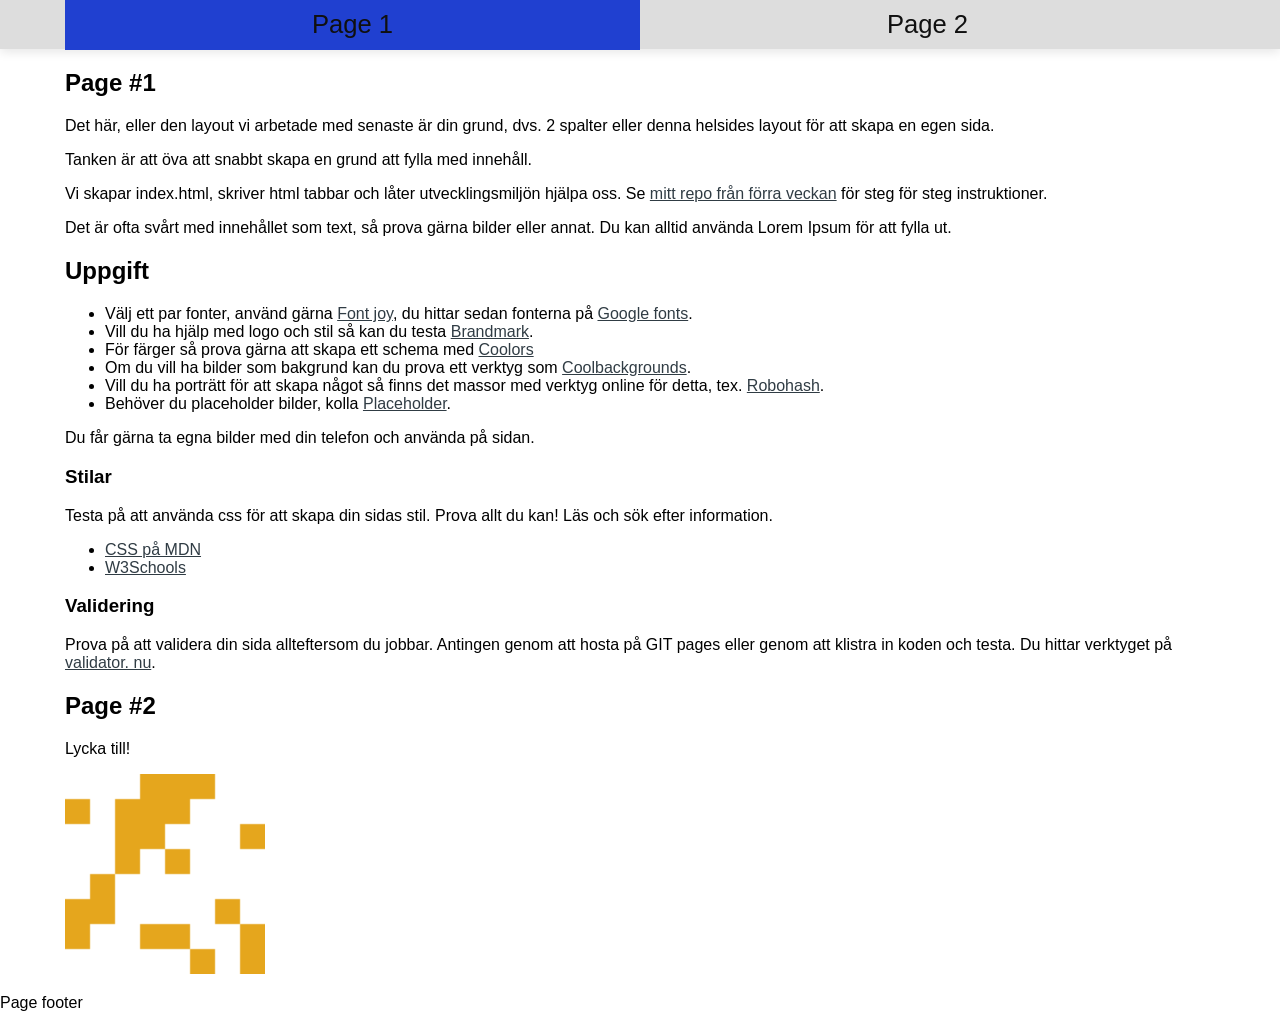
==== docs/index.html @ 91553446 "Första rasten 2019-09-26" ====
<!DOCTYPE html>
<html lang="en">

<head>
    <meta charset="UTF-8">
    <meta name="viewport" content="width=device-width, initial-scale=1.0">
    <meta http-equiv="X-UA-Compatible" content="ie=edge">
    <title>Document</title>
    <link rel="stylesheet" href="css/main.css">
    <script src="js/main.js"></script>
</head>

<body>
    <header>
        <div class="container">
            <div class="nav-highlight"></div>
            <ul>
                <li><a href="#page-1" onclick="page2()">Page 1</a></li>
                <li><a href="#page-2" onclick="page1()">Page 2</a></li>
            </ul>
        </div>
    </header>
    <div class="container">
        <main>
            <section id="page-1">
                <h1>Page #1</h1>
                <p>Det här, eller den layout vi arbetade med senaste är din grund, dvs. 2 spalter eller denna helsides
                    layout för att skapa en egen sida.</p>
                <p>Tanken är att öva att snabbt skapa en grund att fylla med innehåll.</p>
                <p>Vi skapar index.html, skriver html tabbar och låter utvecklingsmiljön hjälpa oss. Se <a
                        href="https://github.com/jensnti/wu1-layout">mitt repo från förra veckan</a> för steg för steg
                    instruktioner.</p>
                <p>Det är ofta svårt med innehållet som text, så prova gärna bilder eller annat. Du kan alltid använda
                    Lorem
                    Ipsum för att fylla ut.</p>
                <h2>Uppgift</h2>
                <ul>
                    <li>Välj ett par fonter, använd gärna <a href="https://fontjoy.com/">Font joy</a>, du hittar sedan
                        fonterna på <a href="https://fonts.google.com/">Google fonts</a>.</li>
                    <li>Vill du ha hjälp med logo och stil så kan du testa <a
                            href="https://brandmark.io/">Brandmark</a>.
                    </li>
                    <li>För färger så prova gärna att skapa ett schema med <a href="https://coolors.co/">Coolors</a>
                    </li>
                    <li>Om du vill ha bilder som bakgrund kan du prova ett verktyg som <a
                            href="https://coolbackgrounds.io/">Coolbackgrounds</a>.</li>
                    <li>Vill du ha porträtt för att skapa något så finns det massor med verktyg online för detta, tex.
                        <a href="https://robohash.org/">Robohash</a>.</li>
                    <li>Behöver du placeholder bilder, kolla <a href="https://placeholder.com/">Placeholder</a>.</li>
                </ul>
                <p>Du får gärna ta egna bilder med din telefon och använda på sidan.</p>
                <h3>Stilar</h3>
                <p>Testa på att använda css för att skapa din sidas stil. Prova allt du kan! Läs och sök efter
                    information.
                </p>
                <ul>
                    <li><a href="https://developer.mozilla.org/en-US/docs/Web/CSS">CSS på MDN</a></li>
                    <li><a href="https://www.w3schools.com/css/default.asp">W3Schools</a></li>
                </ul>
                <h3>Validering</h3>
                <p>Prova på att validera din sida allteftersom du jobbar. Antingen genom att hosta på GIT pages eller
                    genom
                    att klistra in koden och testa. Du hittar verktyget på <a href="https://validator.nu">validator.
                        nu</a>.
                </p>

            </section>
            <section id="page-2">
                <h1>Page #2</h1>
                <p>Lycka till!</p>
                <img class="bild" src="img/bild.png" alt="Ett stycke bild.">
            </section>
    </div>

    <footer>
        <p>Page footer</p>
    </footer>
    </main>

</body>

</html>
---- docs/css/main.css ----
html, body {
    margin: 0;
    padding: 0;
    height: 100%;
}

body {
    font-size: 16px;
    font-family: Arial, Helvetica, sans-serif;
}

main {
}

header {
    background-color: #dddddd;
    box-shadow: 0 3px 10px rgba(0,0,0,.1);
}

header ul {
    display: flex;
    justify-content: space-around;
    width: 100%;
    padding-inline-start: 0 !important;
    padding-left: 0 !important;
    z-index: 1;
}

header li {
    list-style-type: none;
    padding: 0.4em;
    font-size: 1.6em;
}

header li > a {
    text-decoration: none;
    color: #101010;
}

ul {
    margin: 0;
}

a {
    color: #303c44;
}

a:hover {
    color: #4b5358;
    
}

.bild {
    width: 200px;
    height: 200px;
}

@media screen and (max-width: 600px) {
    header>ul {
        flex-direction: column;
        align-items: center;
    }
}

.container {
    display: flex;
    width: 1150px;
    margin: auto;
}

.nav-highlight {
    position: absolute;
    width: 50%;
    max-width: 575px;
    margin-left: 0;
    height: 50px;
    background: #2040d0;
}

.nav-highlight.expand {
    transform: translateX(100%);
}
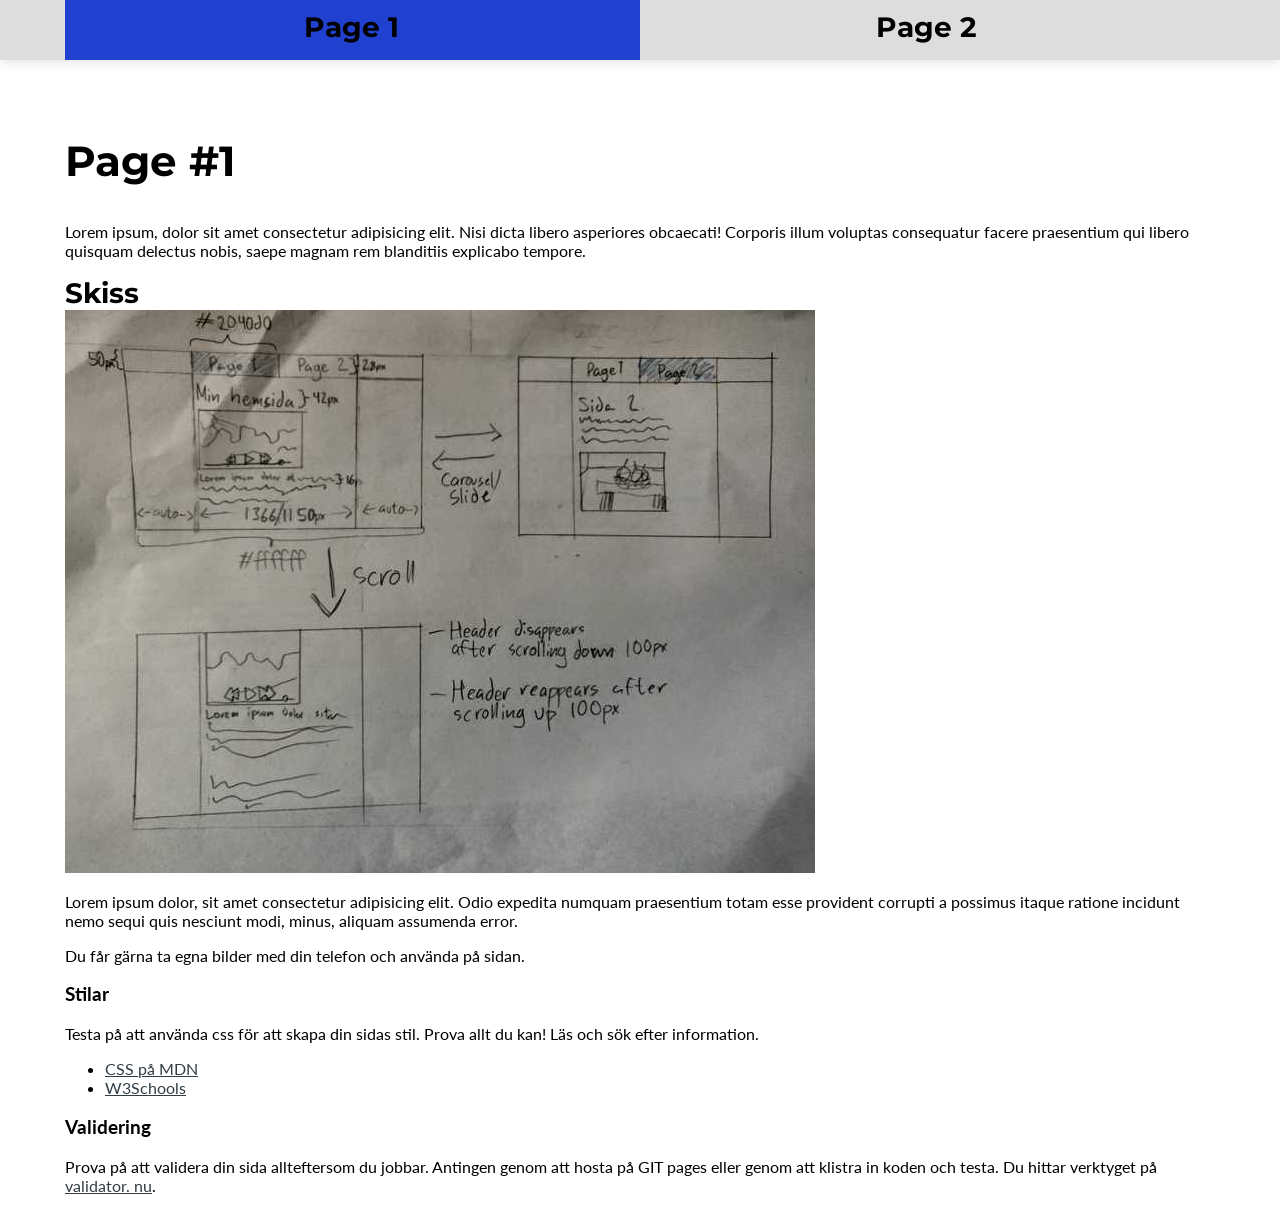
==== commit cc47439b: "lektion 2019-09-26" ====
--- a/docs/index.html
+++ b/docs/index.html
@@ -8,73 +8,58 @@
     <title>Document</title>
     <link rel="stylesheet" href="css/main.css">
     <script src="js/main.js"></script>
+    <link href="https://fonts.googleapis.com/css?family=Lato|Montserrat&display=swap" rel="stylesheet"> 
 </head>
 
 <body>
-    <header>
+    <header class="navbar">
         <div class="container">
             <div class="nav-highlight"></div>
             <ul>
-                <li><a href="#page-1" onclick="page2()">Page 1</a></li>
-                <li><a href="#page-2" onclick="page1()">Page 2</a></li>
+                <li><div onclick="page1()"><h2>Page 1</h2></div></li>
+                <li><div onclick="page2()"><h2>Page 2</h2></div></li>
             </ul>
         </div>
     </header>
-    <div class="container">
-        <main>
-            <section id="page-1">
-                <h1>Page #1</h1>
-                <p>Det här, eller den layout vi arbetade med senaste är din grund, dvs. 2 spalter eller denna helsides
-                    layout för att skapa en egen sida.</p>
-                <p>Tanken är att öva att snabbt skapa en grund att fylla med innehåll.</p>
-                <p>Vi skapar index.html, skriver html tabbar och låter utvecklingsmiljön hjälpa oss. Se <a
-                        href="https://github.com/jensnti/wu1-layout">mitt repo från förra veckan</a> för steg för steg
-                    instruktioner.</p>
-                <p>Det är ofta svårt med innehållet som text, så prova gärna bilder eller annat. Du kan alltid använda
-                    Lorem
-                    Ipsum för att fylla ut.</p>
-                <h2>Uppgift</h2>
-                <ul>
-                    <li>Välj ett par fonter, använd gärna <a href="https://fontjoy.com/">Font joy</a>, du hittar sedan
-                        fonterna på <a href="https://fonts.google.com/">Google fonts</a>.</li>
-                    <li>Vill du ha hjälp med logo och stil så kan du testa <a
-                            href="https://brandmark.io/">Brandmark</a>.
-                    </li>
-                    <li>För färger så prova gärna att skapa ett schema med <a href="https://coolors.co/">Coolors</a>
-                    </li>
-                    <li>Om du vill ha bilder som bakgrund kan du prova ett verktyg som <a
-                            href="https://coolbackgrounds.io/">Coolbackgrounds</a>.</li>
-                    <li>Vill du ha porträtt för att skapa något så finns det massor med verktyg online för detta, tex.
-                        <a href="https://robohash.org/">Robohash</a>.</li>
-                    <li>Behöver du placeholder bilder, kolla <a href="https://placeholder.com/">Placeholder</a>.</li>
-                </ul>
-                <p>Du får gärna ta egna bilder med din telefon och använda på sidan.</p>
-                <h3>Stilar</h3>
-                <p>Testa på att använda css för att skapa din sidas stil. Prova allt du kan! Läs och sök efter
-                    information.
-                </p>
-                <ul>
-                    <li><a href="https://developer.mozilla.org/en-US/docs/Web/CSS">CSS på MDN</a></li>
-                    <li><a href="https://www.w3schools.com/css/default.asp">W3Schools</a></li>
-                </ul>
-                <h3>Validering</h3>
-                <p>Prova på att validera din sida allteftersom du jobbar. Antingen genom att hosta på GIT pages eller
-                    genom
-                    att klistra in koden och testa. Du hittar verktyget på <a href="https://validator.nu">validator.
-                        nu</a>.
-                </p>
+    <main>
+        <section id="page-1">
+            <div class="container">
+                <div>
+                    <h1>Page #1</h1>
+                    <p>Lorem ipsum, dolor sit amet consectetur adipisicing elit. Nisi dicta libero asperiores obcaecati! Corporis illum voluptas consequatur facere praesentium qui libero quisquam delectus nobis, saepe magnam rem blanditiis explicabo tempore.</p>
+                    
+                    <h2>Skiss</h2>
+                    <img src="img/ROn4IBB_d.jpg" alt="">
 
-            </section>
-            <section id="page-2">
-                <h1>Page #2</h1>
-                <p>Lycka till!</p>
-                <img class="bild" src="img/bild.png" alt="Ett stycke bild.">
-            </section>
-    </div>
-
-    <footer>
-        <p>Page footer</p>
-    </footer>
+                    <p>Lorem ipsum dolor, sit amet consectetur adipisicing elit. Odio expedita numquam praesentium totam esse provident corrupti a possimus itaque ratione incidunt nemo sequi quis nesciunt modi, minus, aliquam assumenda error. </p>
+                    <p>Du får gärna ta egna bilder med din telefon och använda på sidan.</p>
+                    <h3>Stilar</h3>
+                    <p>Testa på att använda css för att skapa din sidas stil. Prova allt du kan! Läs och sök efter
+                        information.
+                    </p>
+                    <ul>
+                        <li><a href="https://developer.mozilla.org/en-US/docs/Web/CSS">CSS på MDN</a></li>
+                        <li><a href="https://www.w3schools.com/css/default.asp">W3Schools</a></li>
+                    </ul>
+                    <h3>Validering</h3>
+                    <p>Prova på att validera din sida allteftersom du jobbar. Antingen genom att hosta på GIT pages
+                        eller
+                        genom
+                        att klistra in koden och testa. Du hittar verktyget på <a href="https://validator.nu">validator.
+                            nu</a>.
+                    </p>
+                </div>
+            </div>
+        </section>
+        <section id="page-2">
+            <div class="container">
+                <div>
+                    <h1>Page #2</h1>
+                    <p>Lycka till!</p>
+                    <img class="bild" src="img/bild.png" alt="Ett stycke bild.">
+                </div>
+            </div>
+        </section>
     </main>
 
 </body>
--- a/docs/css/main.css
+++ b/docs/css/main.css
@@ -6,7 +6,8 @@
 
 body {
     font-size: 16px;
-    font-family: Arial, Helvetica, sans-serif;
+    font-family: "Lato", sans-serif;
+    overflow-x: hidden;
 }
 
 main {
@@ -15,6 +16,34 @@
 header {
     background-color: #dddddd;
     box-shadow: 0 3px 10px rgba(0,0,0,.1);
+    height: 60px;
+    position:fixed;
+    width:100%;
+    z-index: 2;
+    transition: transform 0.2s ease-in-out;
+    transform: translateY(0);
+}
+
+header.collapse {
+    transform: translateY(-100%);
+}
+
+section {
+    position: absolute;
+    width: 100vw;
+    top: 100px;
+    left: 0;
+}
+
+h1 {
+    font-size: 42px;
+    font-family: "Montserrat", sans-serif;
+}
+
+h2 {
+    margin: 0;
+    font-size: 28px;
+    font-family: "Montserrat", sans-serif;
 }
 
 header ul {
@@ -31,6 +60,10 @@
     padding: 0.4em;
     font-size: 1.6em;
 }
+
+header li:hover {
+    cursor: pointer;
+}  
 
 header li > a {
     text-decoration: none;
@@ -63,6 +96,7 @@
 }
 
 .container {
+    position: relative;
     display: flex;
     width: 1150px;
     margin: auto;
@@ -73,10 +107,27 @@
     width: 50%;
     max-width: 575px;
     margin-left: 0;
-    height: 50px;
+    height: 60px;
     background: #2040d0;
+    transition: transform 0.2s ease-in-out;
 }
 
 .nav-highlight.expand {
     transform: translateX(100%);
+}
+
+#page-2 {
+    transform: translateX(100vw);
+    transition: transform 0.4s ease-in-out;
+}
+#page-2.expand {
+    transform: translateX(0);
+}
+
+#page-1 {
+    transform: translateX(0);
+    transition: transform 0.4s ease-in-out ;
+}
+#page-1.expand {
+    transform: translateX(-100vw);
 }
